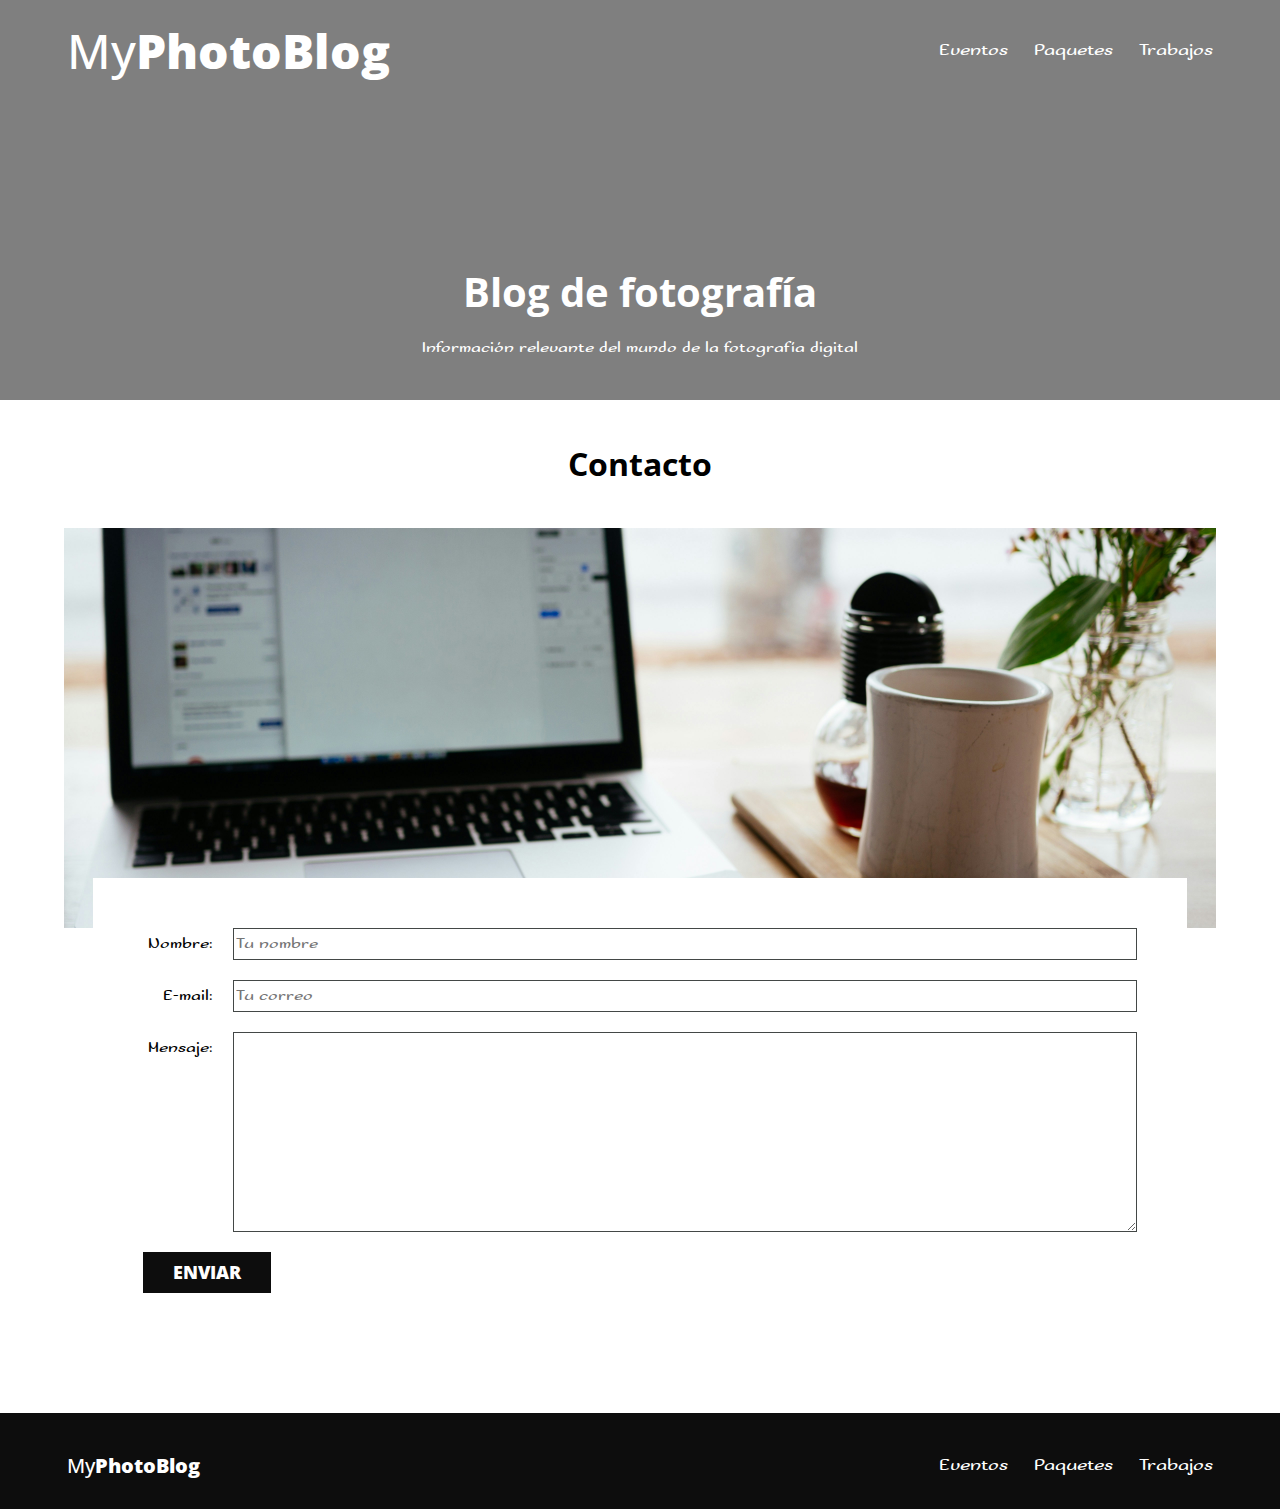
==== contacto.html @ ffbec99c "se agregaron las paginas restantes y la de contacto" ====
<!DOCTYPE html>
<html lang="ES-es">
<head>
    <meta charset="UTF-8">
    <meta name="viewport" content="width=device-width, initial-scale=1.0">
    <link href="CSS/normalize.css" rel="stylesheet">
    <link rel="preconnect" href="https://fonts.googleapis.com">
    <link rel="preconnect" href="https://fonts.gstatic.com" crossorigin>
    <link href="https://fonts.googleapis.com/css2?family=Sofadi+One&display=swap" rel="stylesheet">
    <link rel="preconnect" href="https://fonts.googleapis.com">
    <link rel="preconnect" href="https://fonts.gstatic.com" crossorigin>
    <link href="https://fonts.googleapis.com/css2?family=Open+Sans:ital,wght@0,300..800;1,300..800&display=swap" rel="stylesheet">
    <link href="CSS/styles.css" rel="stylesheet">
    <title>MyBlog</title>
</head>
<body>
    <header class="header">
        <div class="sombra">
            <div class="contenedor">
                <div class="barra">
                    <a class="logo" href="index.html">
                        <h1 class="logo__nombre no-margin centrar-texto">My<span class="logo__negrita">PhotoBlog</span></h1>
                    </a>
                    <nav class="navegacion">
                        <a href="eventos.html" class="navegacion__enlace">Eventos</a>
                        <a href="paquetes.html" class="navegacion__enlace">Paquetes</a>
                        <a href="trabajos.html" class="navegacion__enlace">Trabajos</a>
                    </nav>
                </div>
            </div>
        
            <div class="header__texto">
                <h2 class="no-margin">Blog de fotografía</h2>
                <p class="no-margin">Información relevante del mundo de la fotografía digital</p>
            </div>
        </div>
    </header>

    <main class="contenedor">
       <h3 class="centrar-texto">Contacto</h3>
       <div class="contacto--fondo">

       </div>

       <form class="formulario">
         <div class="campo">
            <label for="nombre" class="campo__label">Nombre: </label>
            <input class="campo__field" type="text" placeholder="Tu nombre" id="nombre">
         </div>

         <div class="campo">
            <label for="email" class="campo__label">E-mail: </label>
            <input class="campo__field" type="email" placeholder="Tu correo" id="email">
         </div>

         <div class="campo">
            <label for="mensaje" class="campo__label">Mensaje: </label>
            <textarea class="campo__field campo__field--textarea" id="mensaje"></textarea>
         </div>

         <div class="campo">
            <input type="submit" value="Enviar" class="boton boton--primario">
         </div>

       </form>
    </main>

    <footer class="footer">
        <div class="contenedor">
            <div class="barra">
                <a class="logo" href="index.html">
                    <h1 class="logo__nombre no-margin centrar-texto">My<span class="logo__negrita">PhotoBlog</span></h1>
                </a>
                <nav class="navegacion--secundaria">
                    <a href="eventos.html" class="navegacion--secundaria__enlace">Eventos</a>
                    <a href="paquetes.html" class="navegacion--secundaria__enlace">Paquetes</a>
                    <a href="trabajos.html" class="navegacion--secundaria__enlace">Trabajos</a>
                </nav>
            </div>
        </div>
    </footer>

</body>
</html>
---- CSS/styles.css ----
/* .sofadi-one-regular {
    font-family: "Sofadi One", system-ui;
    font-weight: 400;
    font-style: normal;
  }

  // <uniquifier>: Use a unique and descriptive class name
// <weight>: Use a value from 300 to 800

.open-sans-<uniquifier> {
  font-family: "Open Sans", sans-serif;
  font-optical-sizing: auto;
  font-weight: <weight>;
  font-style: normal;
  font-variation-settings:
    "wdth" 100;
}
*/


/* paramtros iniciales */
:root {
    --fuentePrincipal: 'Sofadi One', system-ui;
    --fuenteSecundaria: "Open Sans", sans-serif;
    --fuentePesada: 800;
    --fuenteIntermedia: 500;
    --fuenteLigera: 300;

    --obsucuro: #0D0D0D;
    --obscuroTransparencia: rgb( 0 0 0 / 50% );
    --blanco: #FFFFFF;
    --semiBlanco: #F2F2F2;
    --grisObscuro: #434746;
    --primario: #592202;
    --secundario: #A65F21;
    --constraste: #e3974b;
}

html {
    box-sizing: border-box;
    font-size: 62.5%; /*1rem = 10px*/
}

*, *:before, *:after {
    box-sizing: inherit;
} 

body{
    font-family: var(--fuentePrincipal);
    font-size: 1.6rem;
    line-height: 2;
}

.contenedor{
    max-width: 120rem;
    width: 90%;
    margin: 0 auto;
}

a {
    text-decoration: none;
    padding: .3rem;
    border-radius: .5rem;
}
.navegacion a:hover{
    background-color: var(--obscuroTransparencia);
}

h1,h2,h3,h4 {
    font-family: var(--fuenteSecundaria);
}
h1{
    font-size: 4.8rem;
}
h2{
    font-size: 4rem;
}
h3{
    font-size: 3.2rem;
}
h4{
    font-size: 2rem;
}

img {
    max-width: 100%;
}

.no-margin {
    margin: 0;
}

.no-padding{
    padding: 0;
}

.centrar-texto{
    text-align: center;
}

/* fin paramtros iniciales */

/* header */

.header{
    background-image: url(../IMG/tablet.jpg);
    height: 40rem;
    background-size: cover;
    background-repeat: no-repeat;
    background-position: center center;
}

.sombra{
    position: absolute;
    background-color: var(--obscuroTransparencia);
    width: 100%;
    height: 40rem;
}

.header__texto{
    text-align: center;
    color: var(--blanco);
}
@media (min-width:768px){
    .header__texto{
        margin-top: 15rem;
    }
}


@media (min-width:768px){
    .barra{
        display: flex;
        justify-content: space-between;
        align-items: center;
    }
}

.logo{
    color: var(--blanco);
}

.logo__nombre{
    font-weight: var(--fuenteIntermedia);
}
.logo__negrita{
    font-weight: var(--fuentePesada);
}

@media (min-width: 768px) {
    .navegacion{
        display: flex;
        gap: 2rem;
    }
}

.navegacion__enlace {
    display: block;
    text-align: center;
    font-size: 1.8rem;
    color: var(--blanco);
}

/* fin header */

/*Contenido principal*/

@media (min-width:768px){
    .contenido-principal{
        display: grid;
        grid-template-columns: 2fr 1fr;
        column-gap: 4rem;
    }
}

.entrada{
    border-bottom: 1px solid var(--grisObscuro);
    margin-bottom: 3rem;
}

.entrada:last-of-type{
    border: none;
    margin-bottom: 0;
}

.boton {
    display: block;
    font-family: var(--fuenteSecundaria);
    color: var(--blanco);
    text-align: center;
    padding: 1rem 3rem;
    font-size: 1.8rem;
    text-transform: uppercase;
    font-weight: var(--fuentePesada);
    margin-bottom: 2rem;
    border: none;
}

.boton:hover{
    cursor: pointer;
}

@media (min-width: 768px){
    .boton {
        display: inline-block;
    }
}

.boton--primario{
    background-color: var(--obsucuro);
}

.boton--secundario{
    background-color: var(--secundario);
}

/* aside styles */
.paquetes{
    list-style: none;
}

.paquetes__titulo{
    border-bottom: 1px solid var(--grisObscuro);
    margin-bottom: 2rem;
}

.paquetes__titulo:last-of-type{
    border-bottom: none;
    margin-bottom: 0;
}

.paquetes--titulo__etiqueta{
    font-weight: var(--fuentePesada);
}

.paquetes--titulo__info{
    font-weight: var(--fuenteLigera);
}
/* fin aside */

/*fin Contenido principal*/


/* footer */
.footer{
    background-color: var(--obsucuro);
    margin-top: 3rem;
    padding-top: 3rem;
    padding-bottom: 2rem;
}

@media (min-width: 768px) {
    .navegacion--secundaria{
        display: flex;
        gap: 2rem;
    }
}

.navegacion--secundaria__enlace{
    display: block;
    text-align: center;
    font-size: 1.8rem;
    color: var(--blanco);
}

.navegacion--secundaria__enlace:hover{
    color: var(--constraste);
}


.footer h1{
    font-size: 2rem;
}

.footer a:hover{
    color: var(--constraste);
}

/* footer */

/* trabajos */

@media (min-width:768px){
    .trabajos{
        display: grid;
        grid-template-columns: repeat(2, 1fr);
        column-gap: 2rem;
    }
}

/* paquetes  */

.paquete{
    padding: 3rem 0;
    border-bottom: 1px solid var(--grisObscuro);
}

@media (min-width:768px){
    .paquete{
        display: grid;
        grid-template-columns: 1fr 2fr;
        column-gap: 2rem;
    }
}

.paquete:last-of-type{
    border-bottom: 0;
}

/* formato al contacto */

.contacto--fondo{
    background-image: url(../IMG/book.jpg);
    height: 40rem;
    background-size: cover;
    background-position: center center;
    background-repeat: no-repeat;
}

/* contacto */

.formulario{
    background-color: var(--blanco);
    margin: -5rem auto 0 auto;
    width: 95%;
    padding: 5rem;
}

.campo{
    display: flex;
    margin-bottom: 2rem;
}

.campo__label{
    flex: 0 0 9rem;
    text-align: right;
    padding-right: 2rem;
}

.campo__field{
    flex: 1;
    border: 1px solid var(--grisObscuro);
}

.campo__field--textarea{
    height: 20rem;
}
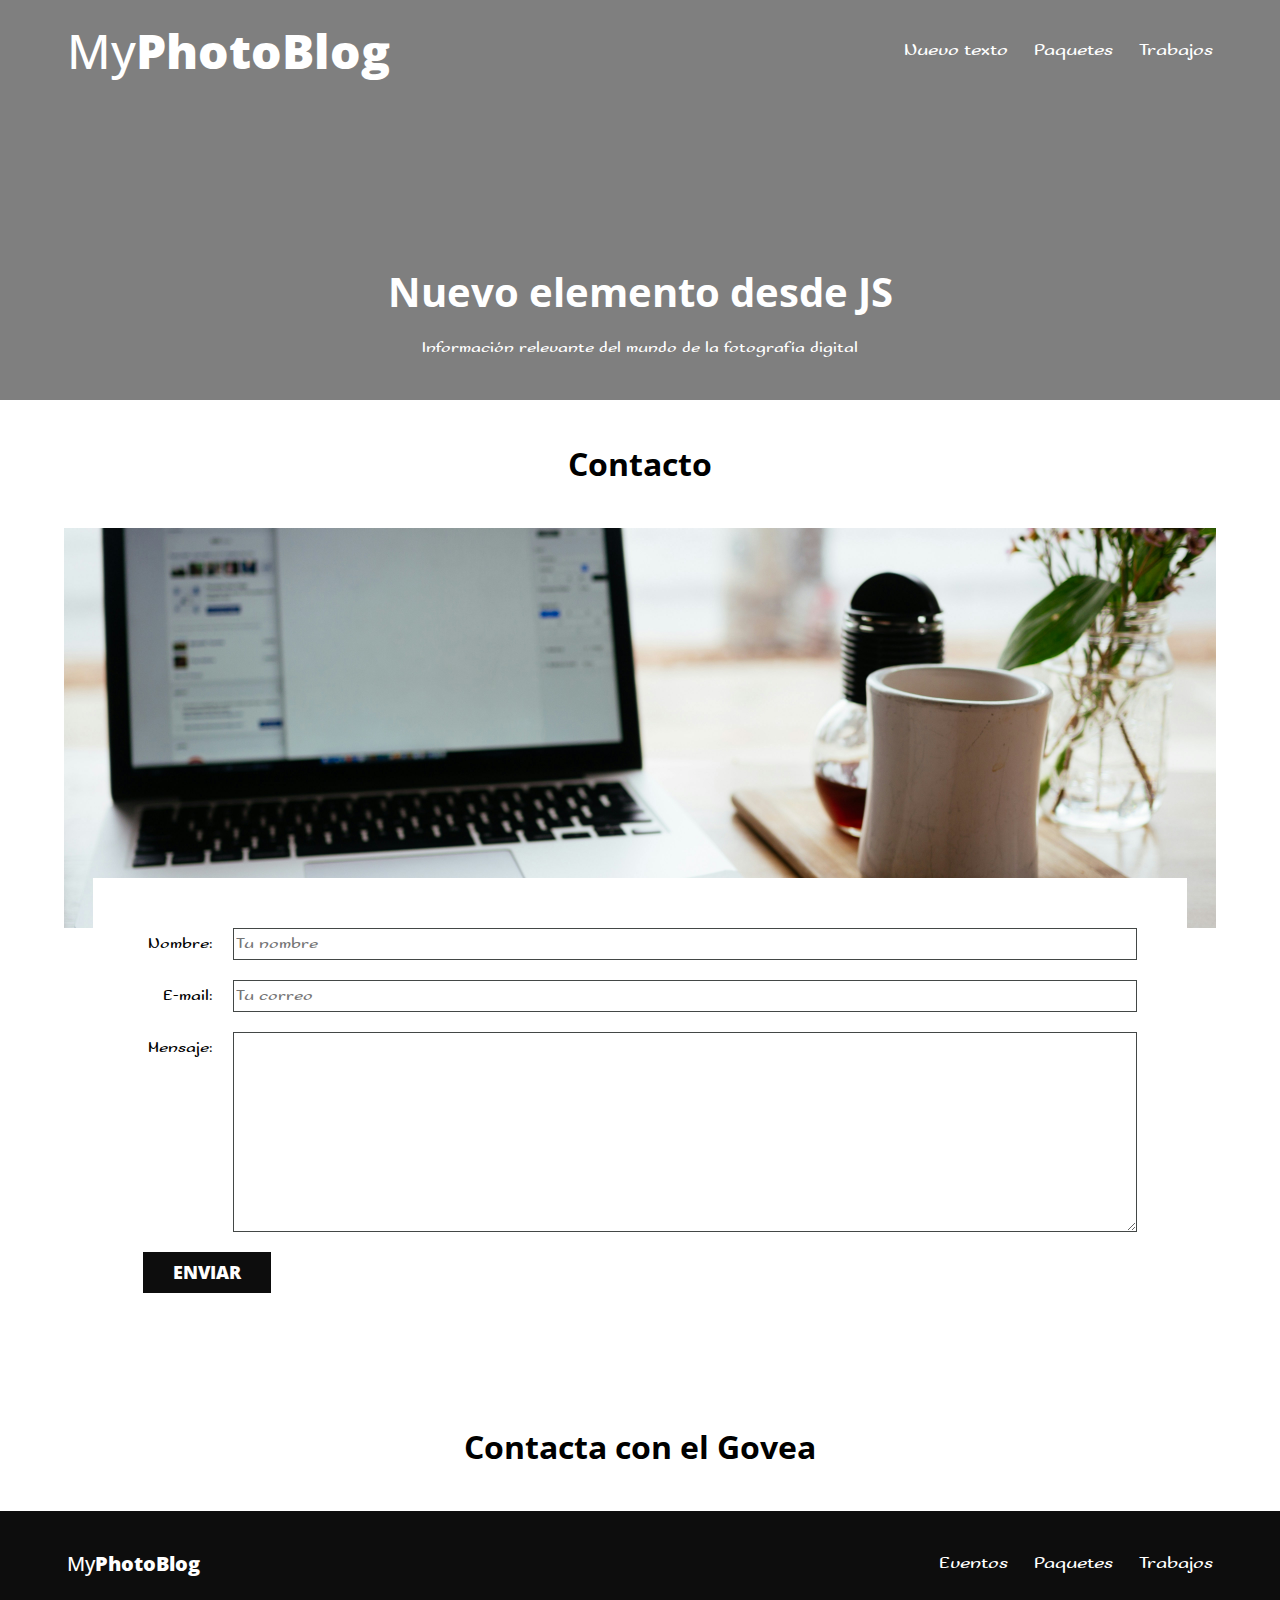
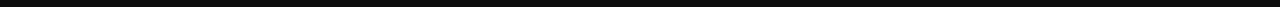
==== commit c428b193: "Se agregaron datos al formulario" ====
--- a/contacto.html
+++ b/contacto.html
@@ -30,13 +30,13 @@
             </div>
         
             <div class="header__texto">
-                <h2 class="no-margin">Blog de fotografía</h2>
+                <h2 id="texto_head" class="no-margin">Blog de fotografía</h2>
                 <p class="no-margin">Información relevante del mundo de la fotografía digital</p>
             </div>
         </div>
     </header>
 
-    <main class="contenedor">
+    <main  id="principal" class="contenedor">
        <h3 class="centrar-texto">Contacto</h3>
        <div class="contacto--fondo">
 
@@ -79,6 +79,7 @@
             </div>
         </div>
     </footer>
-
+    <script src="JS/script.js">
+    </script>
 </body>
 </html>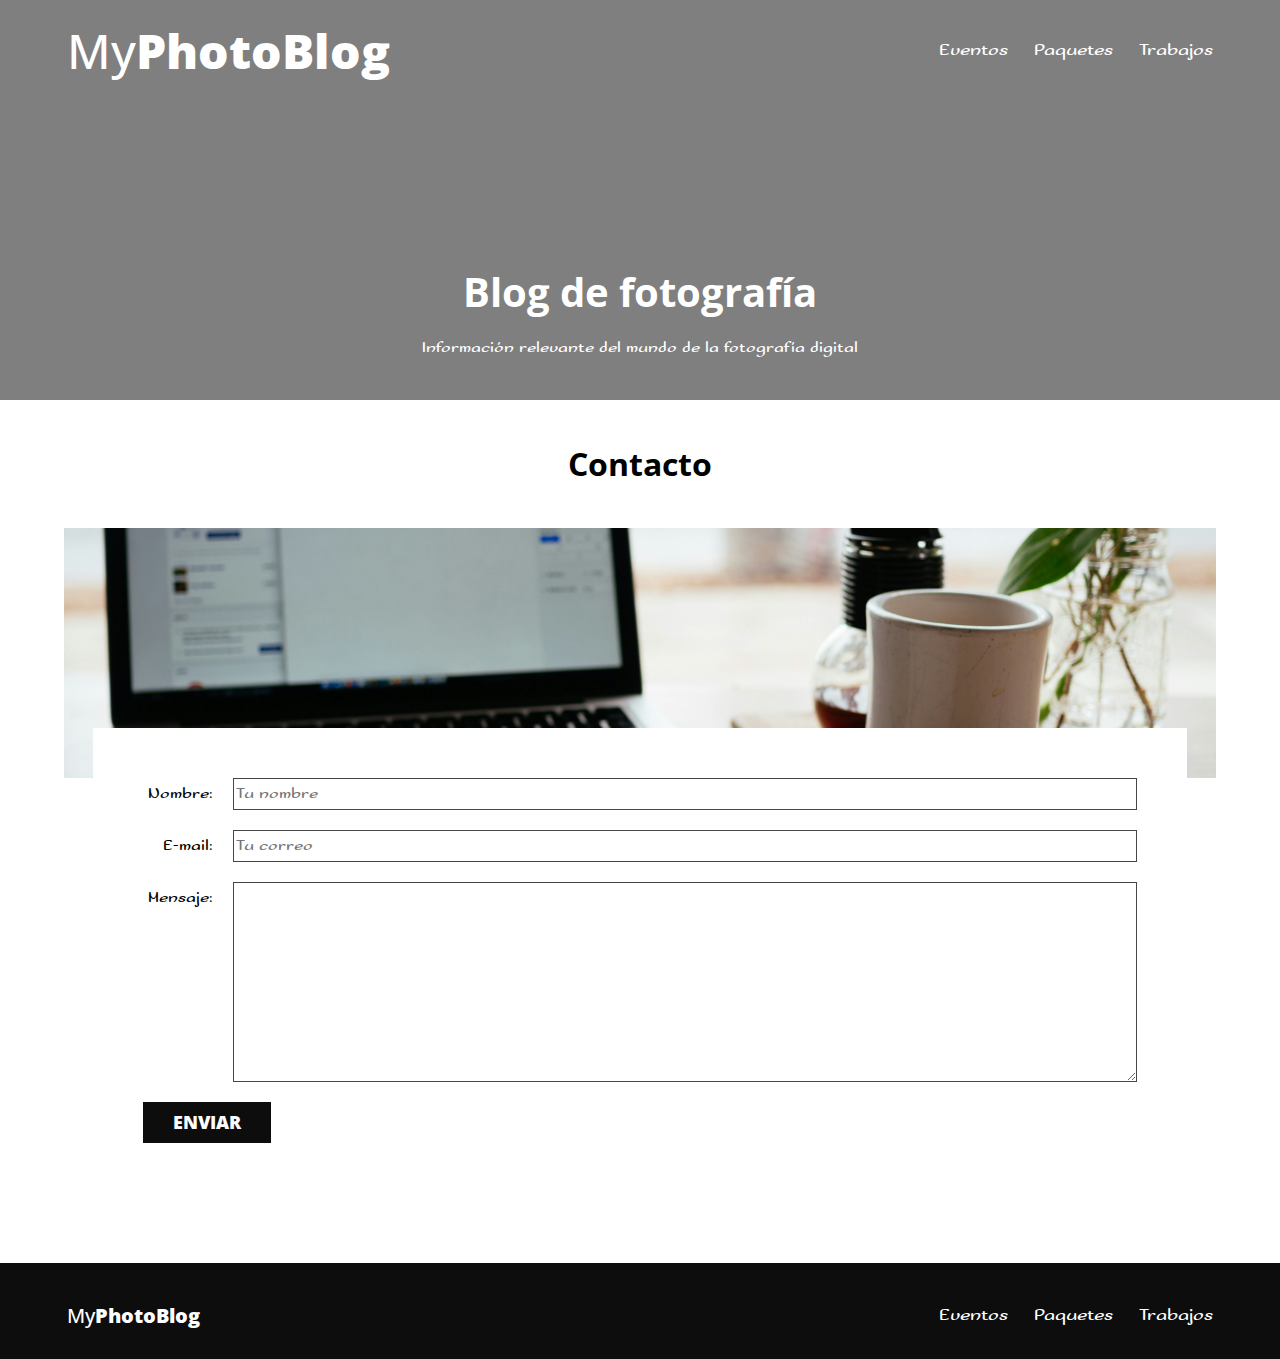
==== commit 16480adb: "Se agregaron los métodos para la validación del formulario" ====
--- a/contacto.html
+++ b/contacto.html
@@ -59,9 +59,9 @@
          </div>
 
          <div class="campo">
-            <input type="submit" value="Enviar" class="boton boton--primario">
+            <input type="submit" value="Enviar" class="boton boton--primario" id="btnEnviar">
          </div>
-
+         
        </form>
     </main>
 
--- a/CSS/styles.css
+++ b/CSS/styles.css
@@ -311,7 +311,7 @@
 
 .contacto--fondo{
     background-image: url(../IMG/book.jpg);
-    height: 40rem;
+    height: 25rem;
     background-size: cover;
     background-position: center center;
     background-repeat: no-repeat;
@@ -344,4 +344,20 @@
 
 .campo__field--textarea{
     height: 20rem;
+}
+
+.mensaje__error{
+    background-color: var(--secundario);
+    color: var(--blanco);
+    padding: .8rem;
+    font-size: 1.8rem;
+    font-weight: var(--fuenteIntermedia);
+}
+
+.mensaje__ok{
+    background-color: var(--obscuroTransparencia);
+    color: var(--blanco);
+    padding: .8rem;
+    font-size: 1.8rem;
+    font-weight: var(--fuentePesada);
 }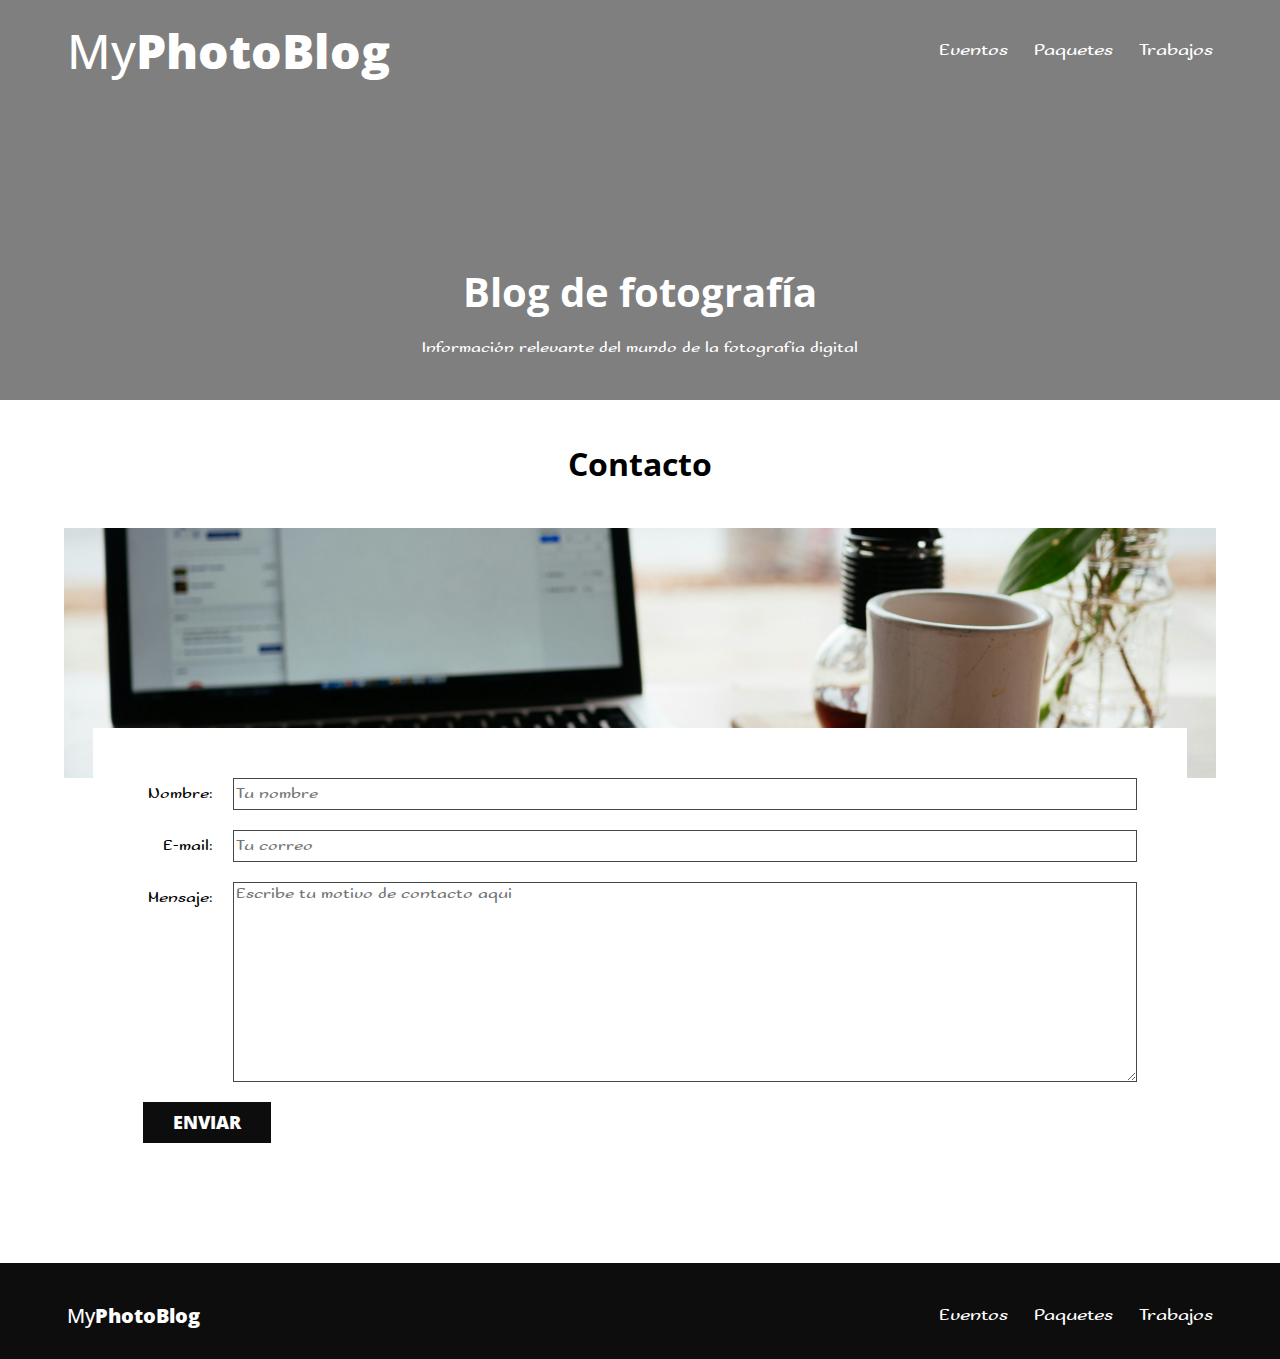
==== commit 0923d9e8: "Formulario terminado" ====
--- a/contacto.html
+++ b/contacto.html
@@ -55,7 +55,7 @@
 
          <div class="campo">
             <label for="mensaje" class="campo__label">Mensaje: </label>
-            <textarea class="campo__field campo__field--textarea" id="mensaje"></textarea>
+            <textarea class="campo__field campo__field--textarea" id="mensaje" placeholder="Escribe tu motivo de contacto aqui"></textarea>
          </div>
 
          <div class="campo">
